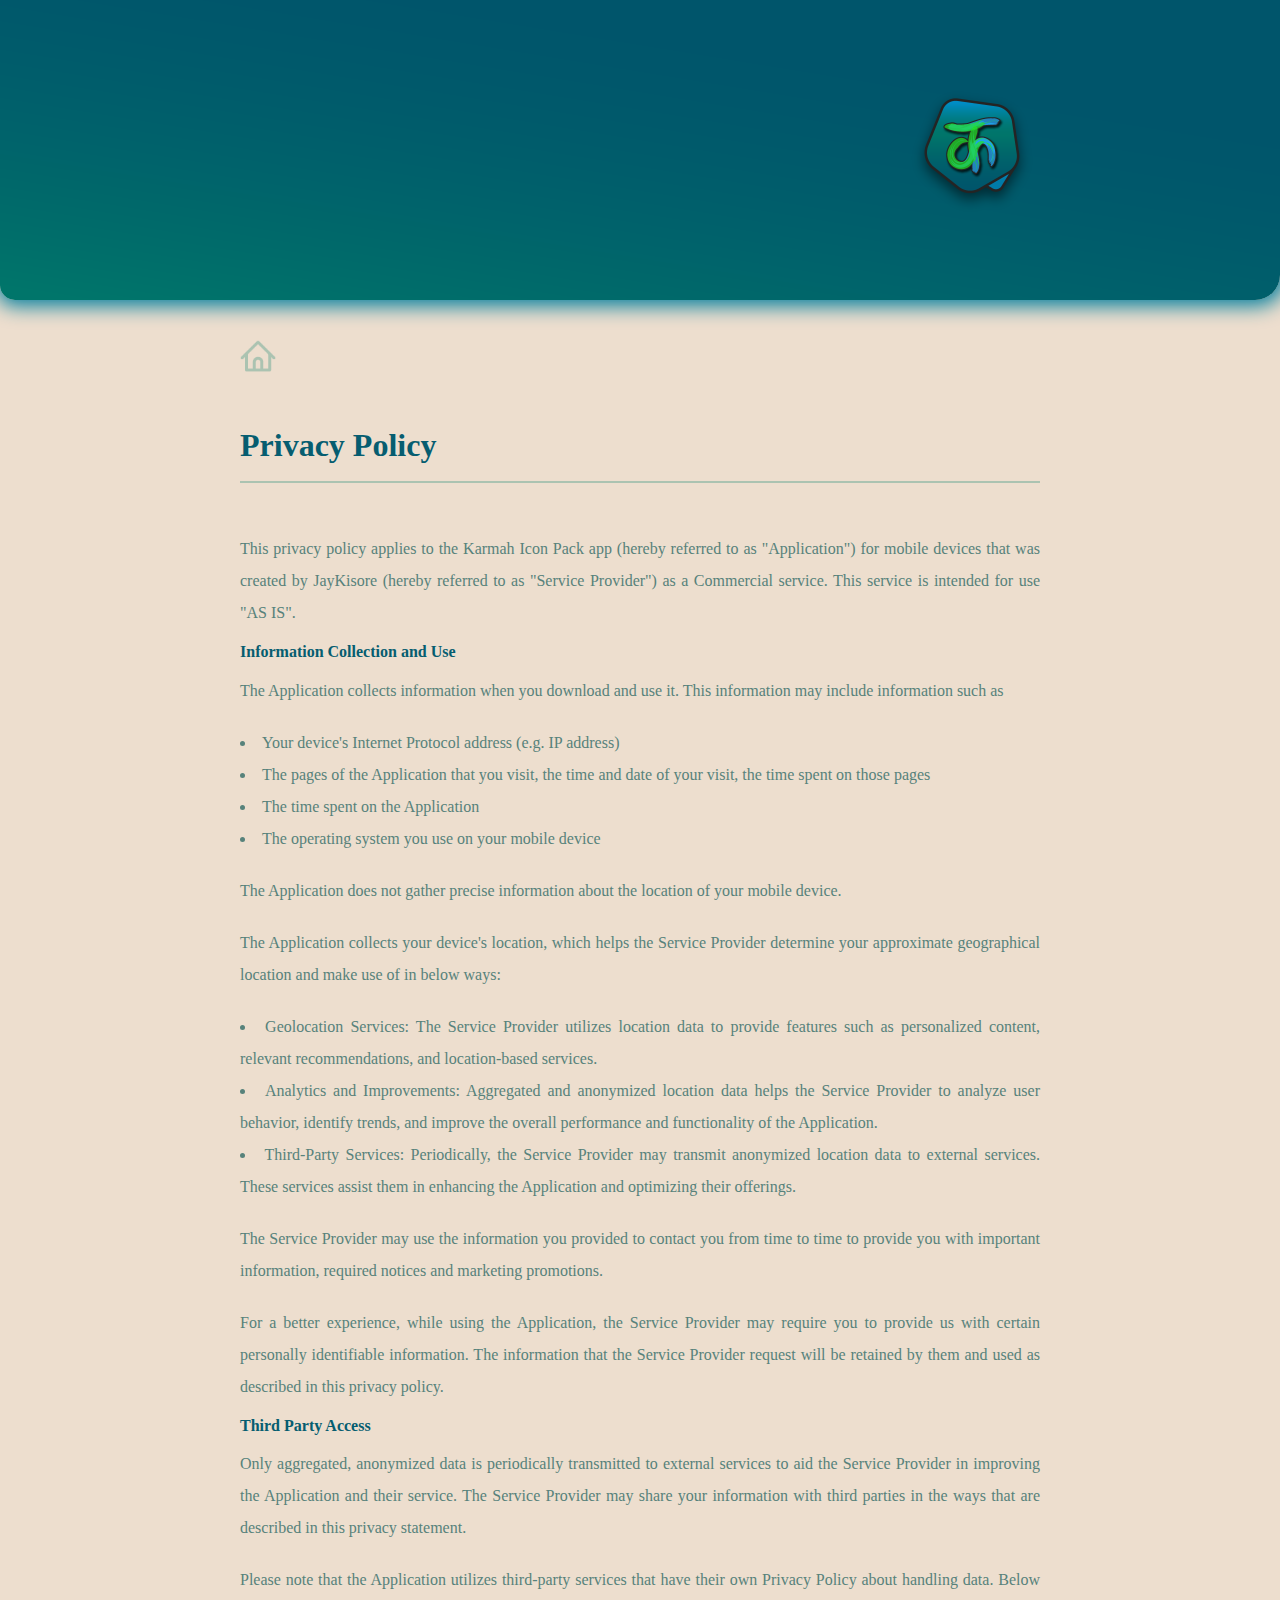
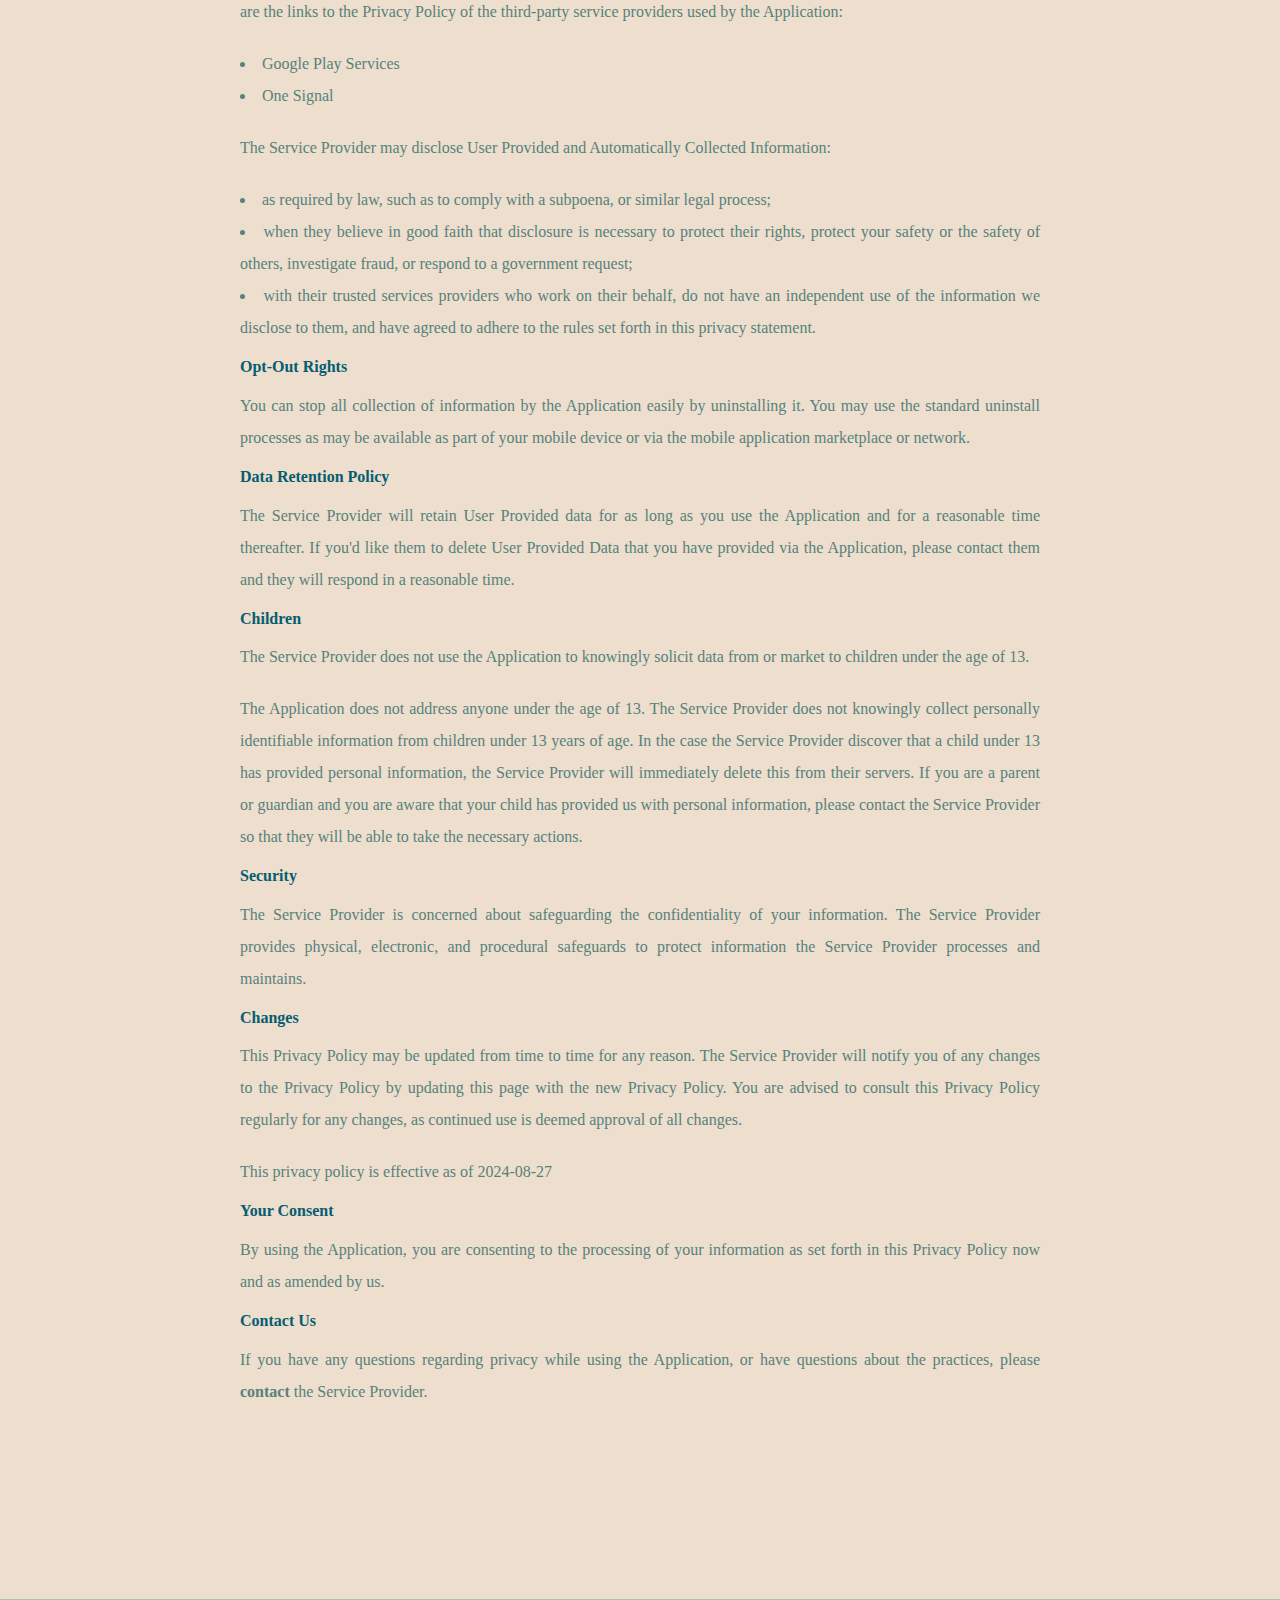
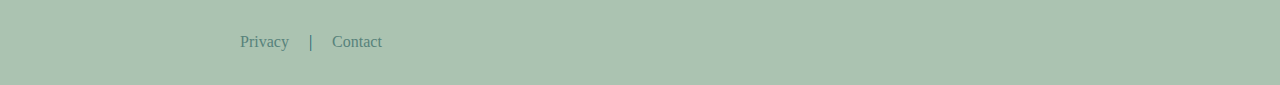
==== privacy.html @ 28a18512 "Site Upload" ====
<!doctype html>
<html>
<head>
<meta charset="utf-8">
<meta http-equiv="X-UA-Compatible" content="IE=edge">
<meta name="viewport" content="width=device-width, initial-scale=1.0">
<title>Karmah Icon Pack</title>
<link href="css/styles.css" rel="stylesheet" type="text/css">
<style type="text/css">
a:link {
	text-decoration: none;
	color: #57827b;
}
a:visited {
	text-decoration: none;
	color: #57827b;
}
a:hover {
	text-decoration: none;
	color: #065d70;
}
a:active {
	text-decoration: none;
	color: #065d70;
}
</style>
<link href="css/bootstrap-4.4.1.css" rel="stylesheet" type="text/css">
</head>

<body class="body">
<header class="header">
  <div> <img src="images/hero.png" alt="" class="heroImage"/> </div>
</header>
<div class="main">
  <div class="container">
    <div class="comfort"> <a href="index.html"><img src="images/btn-home.png" width="36" alt="Home Button"/> </a> </div>
    <div class="comfort">
      <h1>Privacy Policy</h1>
      <hr class = "line">
      </hr>
    </div>
    <p class="text"> This privacy policy applies to the Karmah Icon Pack app (hereby referred to as "Application") for mobile devices that was created by JayKisore (hereby referred to as "Service Provider") as a Commercial service. This service is intended for use "AS IS".</p>
    <h4>Information Collection and Use</h4>
    <p class="text">The Application collects information when you download and use it. This information may include information such as </p>
    <ul class="text">
      <li>Your device's Internet Protocol address (e.g. IP address)</li>
      <li>The pages of the Application that you visit, the time and date of your visit, the time spent on those pages</li>
      <li>The time spent on the Application</li>
      <li>The operating system you use on your mobile device</li>
    </ul>
    <p class="text"> The Application does not gather precise information about the location of your mobile device.</p>
    <p class="text"> The Application collects your device's location, which helps the Service Provider determine your approximate geographical location and make use of in below ways:</p>
    <ul class="text">
      <li>Geolocation Services: The Service Provider utilizes location data to provide features such as personalized content, relevant recommendations, and location-based services.</li>
      <li>Analytics and Improvements: Aggregated and anonymized location data helps the Service Provider to analyze user behavior, identify trends, and improve the overall performance and functionality of the Application.</li>
      <li>Third-Party Services: Periodically, the Service Provider may transmit anonymized location data to external services. These services assist them in enhancing the Application and optimizing their offerings.</li>
    </ul>
    <p class="text"> The Service Provider may use the information you provided to contact you from time to time to provide you with important information, required notices and marketing promotions.</p>
    <p class="text"> For a better experience, while using the Application, the Service Provider may require you to provide us with certain personally identifiable information. The information that the Service Provider request will be retained by them and used as described in this privacy policy.</p>
    <h4>Third Party Access</h4>
    <p class="text"> Only aggregated, anonymized data is periodically transmitted to external services to aid the Service Provider in improving the Application and their service. The Service Provider may share your information with third parties in the ways that are described in this privacy statement.</p>
    <p class="text"> Please note that the Application utilizes third-party services that have their own Privacy Policy about handling data. Below are the links to the Privacy Policy of the third-party service providers used by the Application:</p>
    <ul class="text">
      <li><a href="https://www.google.com/policies/privacy/" target="_blank" rel="noopener noreferrer">Google Play Services</a></li>
      <li><a href="https://onesignal.com/privacy_policy" target="_blank" rel="noopener noreferrer">One Signal</a></li>
    </ul>
    <p class="text"> The Service Provider may disclose User Provided and Automatically Collected Information:</p>
    <ul class="text">
      <li>as required by law, such as to comply with a subpoena, or similar legal process;</li>
      <li>when they believe in good faith that disclosure is necessary to protect their rights, protect your safety or the safety of others, investigate fraud, or respond to a government request;</li>
      <li>with their trusted services providers who work on their behalf, do not have an independent use of the information we disclose to them, and have agreed to adhere to the rules set forth in this privacy statement.</li>
    </ul>
    <h4>Opt-Out Rights</h4>
    <p class="text"> You can stop all collection of information by the Application easily by uninstalling it. You may use the standard uninstall processes as may be available as part of your mobile device or via the mobile application marketplace or network.</p>
    <h4>Data Retention Policy</h4>
    <p class="text"> The Service Provider will retain User Provided data for as long as you use the Application and for a reasonable time thereafter. If you'd like them to delete User Provided Data that you have provided via the Application, please contact them  and they will respond in a reasonable time.</p>
    <h4>Children</h4>
    <p class="text"> The Service Provider does not use the Application to knowingly solicit data from or market to children under the age of 13.</p>
    <p class="text"> The Application does not address anyone under the age of 13.
      The Service Provider does not knowingly collect personally
      identifiable information from children under 13 years of age. In the case
      the Service Provider discover that a child under 13 has provided
      personal information, the Service Provider will immediately
      delete this from their servers. If you are a parent or guardian
      and you are aware that your child has provided us with
      personal information, please contact the Service Provider  so that
      they will be able to take the necessary actions.</p>
    <h4>Security</h4>
    <p class="text"> The Service Provider is concerned about safeguarding the confidentiality of your information. The Service Provider provides physical, electronic, and procedural safeguards to protect information the Service Provider processes and maintains.</p>
    <h4>Changes</h4>
    <p class="text"> This Privacy Policy may be updated from time to time for any reason. The Service Provider will notify you of any changes to the Privacy Policy by updating this page with the new Privacy Policy. You are advised to consult this Privacy Policy regularly for any changes, as continued use is deemed approval of all changes.</p>
    <p class="text"> This privacy policy is effective as of 2024-08-27</p>
    <br>
    <h4>Your Consent</h4>
    <p class="text"> By using the Application, you are consenting to the processing of your information as set forth in this Privacy Policy now and as amended by us.</p>
    <br>
    <h4>Contact Us</h4>
    <p class="text"> If you have any questions regarding privacy while using the Application, or have questions about the practices, please <a style="font-weight:bold" href="mailto:KarmahIcons@gmail.com"> contact </a> the Service Provider. </p>
    <div class="comfort2"> <a> &nbsp </a> </div>
  </div>
</div>
<footer class="fotter">
  <div class="main">
    <div class="container"> <a href="privacy.html">Privacy</a> <a class="container">&nbsp &nbsp | &nbsp &nbsp </a> <a href="mailto:KarmahIcons@gmail.com">Contact</a> </div>
  </div>
</footer>
</body>
</html>
---- css/styles.css ----
* {
	  padding: 0;
	  margin: 0;
	  box-sizing: border-box;
	}
	html {
	  height: 100%;
	}
	.heroImage {
	  float: right;
	  width: 100%;
	  border-bottom-left-radius: 15px;
	  border-bottom-right-radius: 25px;
	  -webkit-box-shadow: 1px 1px 20px 5px #037F9E;
	  box-shadow: 1px 1px 20px 5px #037F9E;
	}
	.body {
	  font-size: 1rem;
	  line-height: 1.6;
	  font-family: "Roboto Medium", Roboto;
	  color: #065D70;
	  min-height: 100%;
	  display: flex;
	  flex-direction: column;
	  background-color: #EDDECE;
	}
	.header {}
	.fotter {
	  padding: 20px;
	  margin-top: auto;
	  min-height: 50px;
	  background-color: #ABC3B1;
	}
	.main {
	  margin: 0px auto;
	  height: auto;
		width: 95%;
		max-width: 800px;
	}
	.container {
	  margin: 10px auto;
	  height: auto;
	}
	.text {
	  width: 100%;
	  padding-top: 10px;
	  padding-bottom: 10px;
	  text-align: justify;
	  font-weight: lighter;
	  line-height: 32px;
	  float: left;
	  color: #57827B;
		list-style: inside;
	}
	.comfort {
	  margin-top: 40px;
	  margin-bottom: 40px;
	}

.comfort2 {
	  margin-top: 120px;
	  margin-bottom: 120px;
	}

.center{
	margin-top: 80px;
	  margin-bottom: 80px;
		text-align: center;
}

.btn{
	color: #004454 !important;
	font-size: 1.35rem !important;
	border-radius: 15px;
	padding: ;
	background-color: #39B38C;
	transition-property: background;
	transition-duration: 0.3s;
	transition-timing-function: ease;
	transition-delay: 0;
	border: 3px solid #004454;
	padding-top: 15px;
	padding-right: 30px;
	padding-bottom: 15px;
	padding-left: 30px;
}


.btn:hover {
	background-color: #306EF0;
		color: #EDDECE !important;
		border: 3px solid #306EF0;


}

.line{
	
	margin-top: 10px;
	margin-bottom: 10px;
  border: 1px solid #ABC3B1;	
}
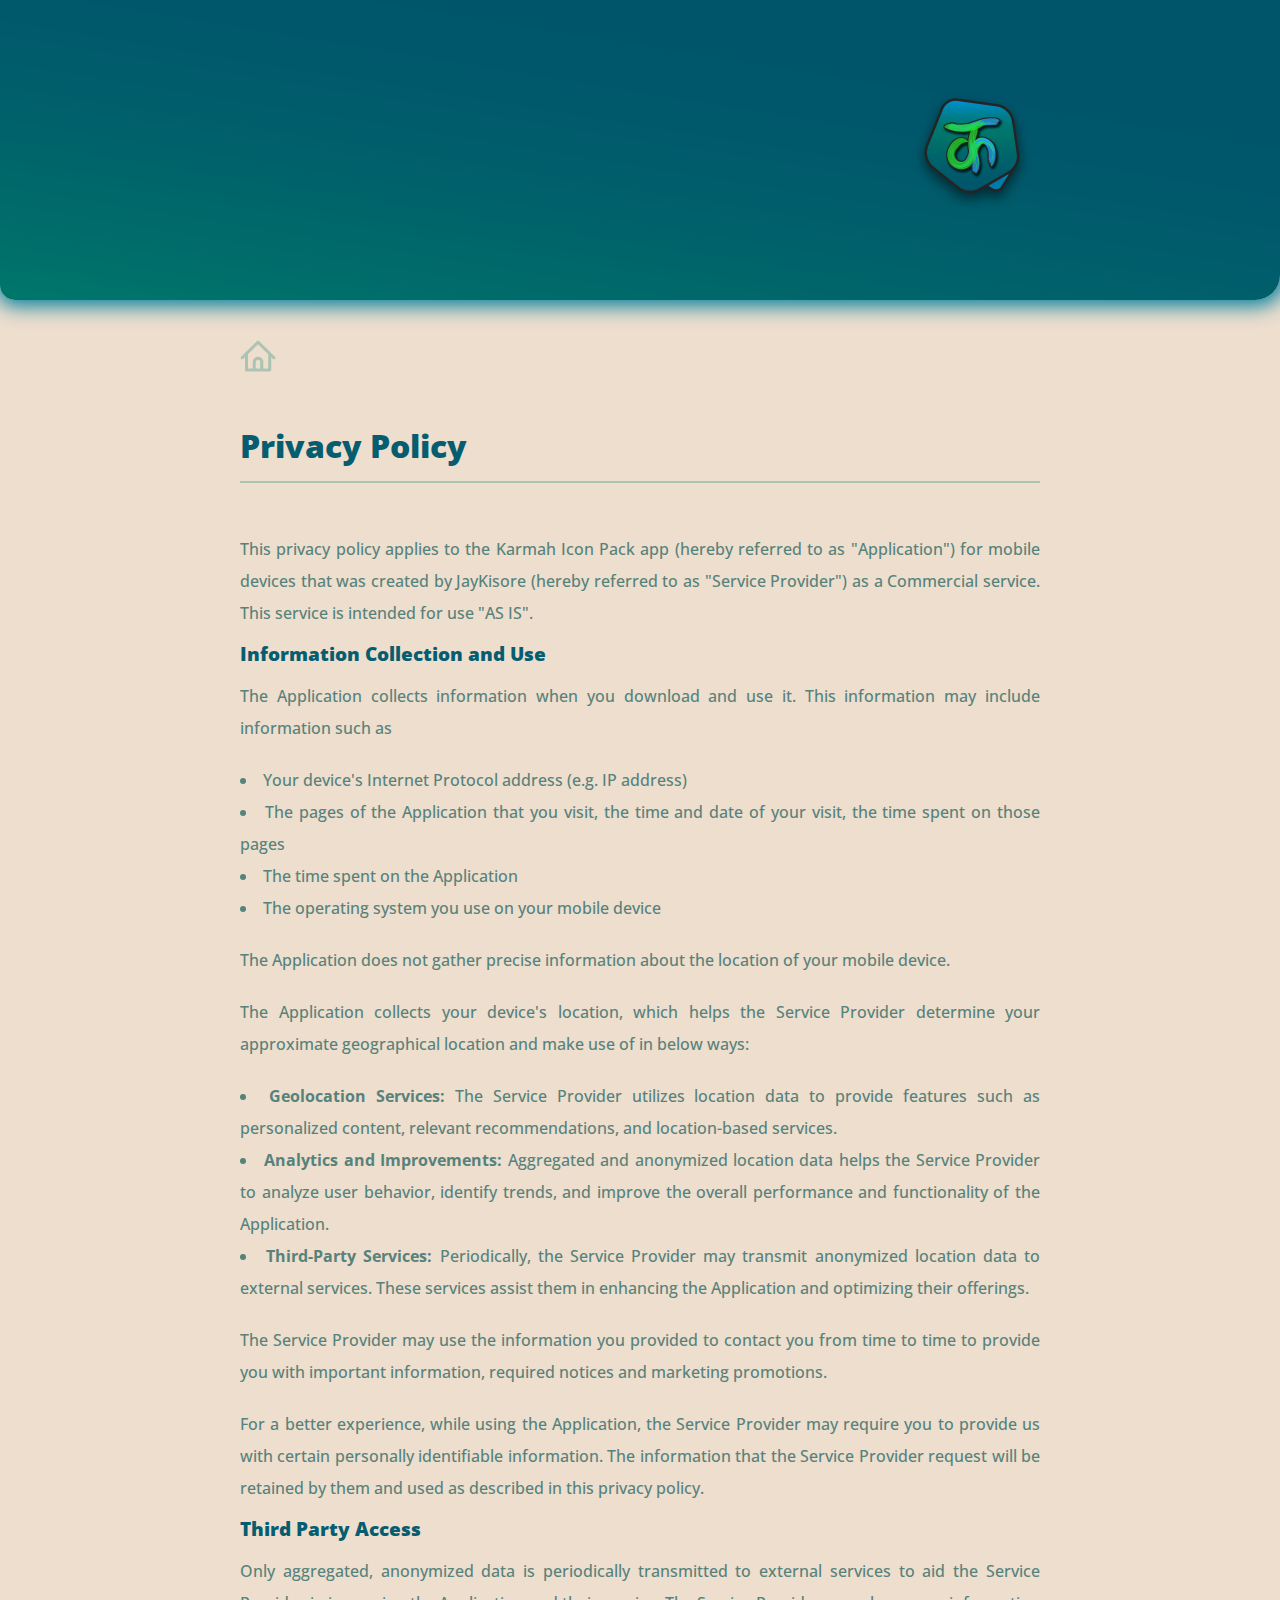
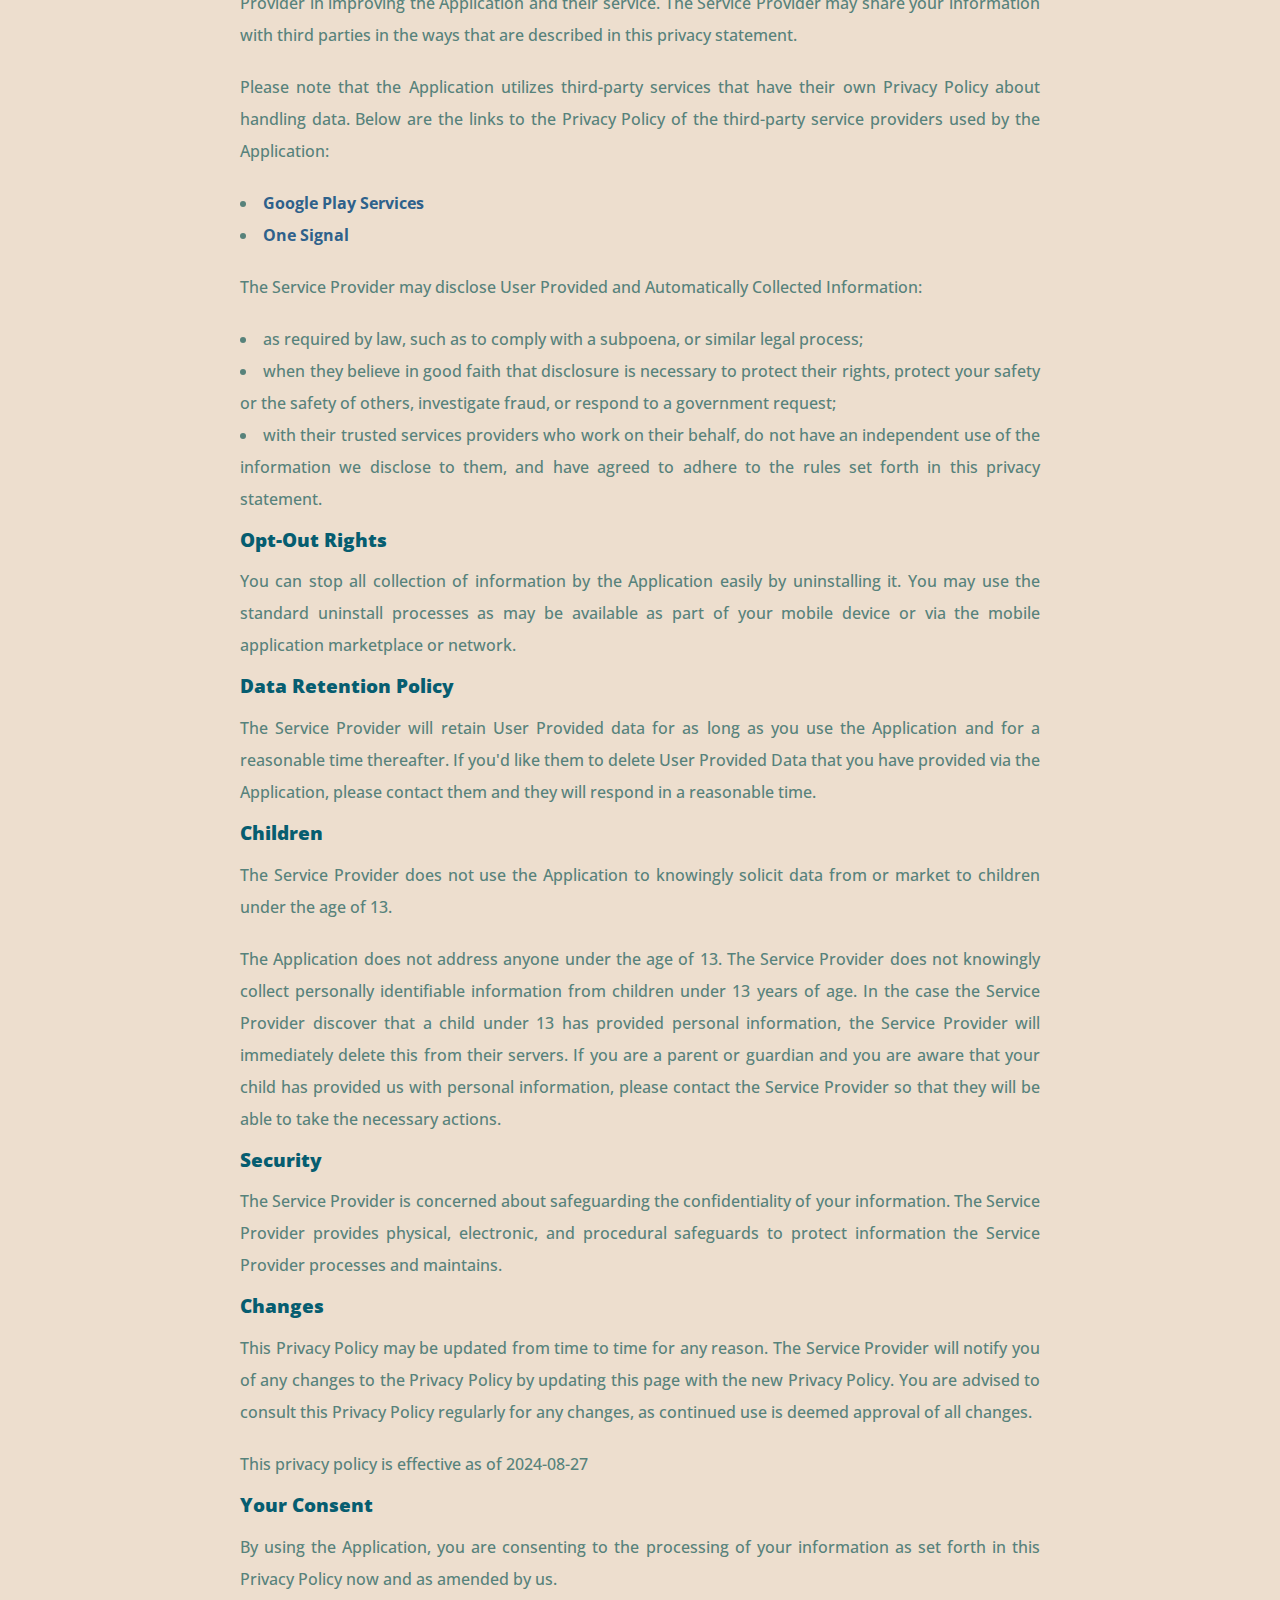
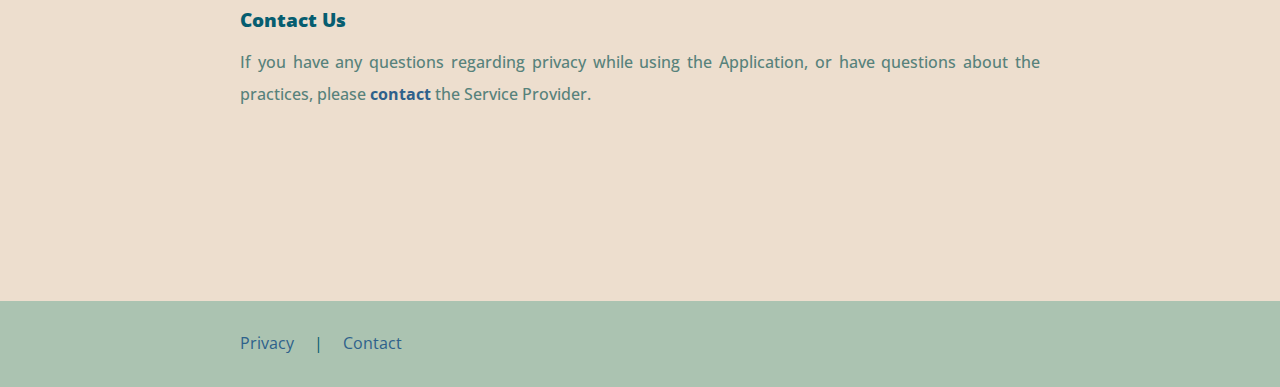
==== commit 8dbc4df3: "Css" ====
--- a/privacy.html
+++ b/privacy.html
@@ -5,26 +5,14 @@
 <meta http-equiv="X-UA-Compatible" content="IE=edge">
 <meta name="viewport" content="width=device-width, initial-scale=1.0">
 <title>Karmah Icon Pack</title>
+<link rel="shortcut icon" type="image/x-icon" href="images/favicon.ico">
 <link href="css/styles.css" rel="stylesheet" type="text/css">
-<style type="text/css">
-a:link {
-	text-decoration: none;
-	color: #57827b;
-}
-a:visited {
-	text-decoration: none;
-	color: #57827b;
-}
-a:hover {
-	text-decoration: none;
-	color: #065d70;
-}
-a:active {
-	text-decoration: none;
-	color: #065d70;
-}
-</style>
-<link href="css/bootstrap-4.4.1.css" rel="stylesheet" type="text/css">
+<style type="text/css"></style>
+<!--<link href="css/bootstrap-4.4.1.css" rel="stylesheet" type="text/css">-->
+
+<link rel="preconnect" href="https://fonts.googleapis.com">
+<link rel="preconnect" href="https://fonts.gstatic.com" crossorigin>
+<link href="https://fonts.googleapis.com/css2?family=Open+Sans:ital,wght@0,300..800;1,300..800&display=swap" rel="stylesheet">
 </head>
 
 <body class="body">
@@ -35,7 +23,7 @@
   <div class="container">
     <div class="comfort"> <a href="index.html"><img src="images/btn-home.png" width="36" alt="Home Button"/> </a> </div>
     <div class="comfort">
-      <h1>Privacy Policy</h1>
+      <h1 style="font-weight: 900">Privacy Policy</h1>
       <hr class = "line">
       </hr>
     </div>
@@ -51,25 +39,35 @@
     <p class="text"> The Application does not gather precise information about the location of your mobile device.</p>
     <p class="text"> The Application collects your device's location, which helps the Service Provider determine your approximate geographical location and make use of in below ways:</p>
     <ul class="text">
-      <li>Geolocation Services: The Service Provider utilizes location data to provide features such as personalized content, relevant recommendations, and location-based services.</li>
-      <li>Analytics and Improvements: Aggregated and anonymized location data helps the Service Provider to analyze user behavior, identify trends, and improve the overall performance and functionality of the Application.</li>
-      <li>Third-Party Services: Periodically, the Service Provider may transmit anonymized location data to external services. These services assist them in enhancing the Application and optimizing their offerings.</li>
+      <li><strong>Geolocation Services:</strong> The Service Provider utilizes location data to provide features such as personalized content, relevant recommendations, and location-based services.</li>
+      <li><strong>Analytics and Improvements:</strong> Aggregated and anonymized location data helps the Service Provider to analyze user behavior, identify trends, and improve the overall performance and functionality of the Application.</li>
+      <li><strong>Third-Party Services:</strong> Periodically, the Service Provider may transmit anonymized location data to external services. These services assist them in enhancing the Application and optimizing their offerings.</li>
     </ul>
     <p class="text"> The Service Provider may use the information you provided to contact you from time to time to provide you with important information, required notices and marketing promotions.</p>
     <p class="text"> For a better experience, while using the Application, the Service Provider may require you to provide us with certain personally identifiable information. The information that the Service Provider request will be retained by them and used as described in this privacy policy.</p>
     <h4>Third Party Access</h4>
     <p class="text"> Only aggregated, anonymized data is periodically transmitted to external services to aid the Service Provider in improving the Application and their service. The Service Provider may share your information with third parties in the ways that are described in this privacy statement.</p>
     <p class="text"> Please note that the Application utilizes third-party services that have their own Privacy Policy about handling data. Below are the links to the Privacy Policy of the third-party service providers used by the Application:</p>
+	
+	
+	
     <ul class="text">
-      <li><a href="https://www.google.com/policies/privacy/" target="_blank" rel="noopener noreferrer">Google Play Services</a></li>
-      <li><a href="https://onesignal.com/privacy_policy" target="_blank" rel="noopener noreferrer">One Signal</a></li>
+      <li><a href="https://www.google.com/policies/privacy/" target="_blank" rel="noopener noreferrer"><strong>Google Play Services</strong></a></li>
+      <li><a href="https://onesignal.com/privacy_policy" target="_blank" rel="noopener noreferrer"><strong>One Signal</strong></a></li>
     </ul>
+	
+	
     <p class="text"> The Service Provider may disclose User Provided and Automatically Collected Information:</p>
     <ul class="text">
       <li>as required by law, such as to comply with a subpoena, or similar legal process;</li>
       <li>when they believe in good faith that disclosure is necessary to protect their rights, protect your safety or the safety of others, investigate fraud, or respond to a government request;</li>
       <li>with their trusted services providers who work on their behalf, do not have an independent use of the information we disclose to them, and have agreed to adhere to the rules set forth in this privacy statement.</li>
     </ul>
+	
+	
+	
+	
+	
     <h4>Opt-Out Rights</h4>
     <p class="text"> You can stop all collection of information by the Application easily by uninstalling it. You may use the standard uninstall processes as may be available as part of your mobile device or via the mobile application marketplace or network.</p>
     <h4>Data Retention Policy</h4>
@@ -90,10 +88,8 @@
     <h4>Changes</h4>
     <p class="text"> This Privacy Policy may be updated from time to time for any reason. The Service Provider will notify you of any changes to the Privacy Policy by updating this page with the new Privacy Policy. You are advised to consult this Privacy Policy regularly for any changes, as continued use is deemed approval of all changes.</p>
     <p class="text"> This privacy policy is effective as of 2024-08-27</p>
-    <br>
     <h4>Your Consent</h4>
     <p class="text"> By using the Application, you are consenting to the processing of your information as set forth in this Privacy Policy now and as amended by us.</p>
-    <br>
     <h4>Contact Us</h4>
     <p class="text"> If you have any questions regarding privacy while using the Application, or have questions about the practices, please <a style="font-weight:bold" href="mailto:KarmahIcons@gmail.com"> contact </a> the Service Provider. </p>
     <div class="comfort2"> <a> &nbsp </a> </div>
--- a/css/styles.css
+++ b/css/styles.css
@@ -1,8 +1,28 @@
-	* {
-	  padding: 0;
-	  margin: 0;
-	  box-sizing: border-box;
+/*
+
+.open-sans-light {
+  font-family: "Open Sans", sans-serif;
+  font-optical-sizing: auto;
+  font-weight: 300 ;
+  font-style: normal;
+  font-variation-settings:
+    "wdth" 300;
+}
+
+*/
+
+
+
+* {
+	padding: 0;
+	margin: 0;
+	box-sizing: border-box;
+	font-family: "Open Sans", sans-serif;
+
 	}
+
+
+
 	html {
 	  height: 100%;
 	}
@@ -15,16 +35,16 @@
 	  box-shadow: 1px 1px 20px 5px #037F9E;
 	}
 	.body {
-	  font-size: 1rem;
-	  line-height: 1.6;
-	  font-family: "Roboto Medium", Roboto;
-	  color: #065D70;
-	  min-height: 100%;
-	  display: flex;
-	  flex-direction: column;
-	  background-color: #EDDECE;
+	font-size: 1rem;
+	line-height: 1.6;
+	color: #065D70;
+	min-height: 100%;
+	display: flex;
+	flex-direction: column;
+	background-color: #EDDECE;
 	}
-	.header {}
+
+	
 	.fotter {
 	  padding: 20px;
 	  margin-top: auto;
@@ -34,69 +54,87 @@
 	.main {
 	  margin: 0px auto;
 	  height: auto;
-		width: 95%;
-		max-width: 800px;
+	  width: 95%;
+	  max-width: 800px;
 	}
 	.container {
 	  margin: 10px auto;
 	  height: auto;
 	}
 	.text {
-	  width: 100%;
-	  padding-top: 10px;
-	  padding-bottom: 10px;
-	  text-align: justify;
-	  font-weight: lighter;
-	  line-height: 32px;
-	  float: left;
-	  color: #57827B;
-		list-style: inside;
+	width: 100%;
+	padding-top: 10px;
+	padding-bottom: 10px;
+	text-align: justify;
+	line-height: 32px;
+	float: left;
+	color: #57827B;
+	list-style: inside;
+	font-family: "Open Sans", sans-serif;
+	font-weight: 500;
+
 	}
 	.comfort {
 	  margin-top: 40px;
 	  margin-bottom: 40px;
 	}
-
-.comfort2 {
+	.comfort2 {
 	  margin-top: 120px;
 	  margin-bottom: 120px;
 	}
+	.center {
+	  margin-top: 80px;
+	  margin-bottom: 80px;
+	  text-align: center;
+	}
+	.btn {
+	  color: #004454 !important;
+	  font-size: 1.35rem !important;
+	  border-radius: 15px;
+	  padding: ;
+	  background-color: #39B38C;
+	  transition-property: background;
+	  transition-duration: 0.3s;
+	  transition-timing-function: ease;
+	  transition-delay: 0;
+	  border: 3px solid #004454;
+	  padding-top: 15px;
+	  padding-right: 30px;
+	  padding-bottom: 15px;
+	  padding-left: 30px;
+	}
+	.btn:hover {
+	  border-radius: 15px;
+	  background-color: #306EF0;
+	  color: #EDDECE !important;
+	  border: 3px solid #306EF0;
+	}
+	.line {
+	  margin-top: 10px;
+	  margin-bottom: 10px;
+	  border: 1px solid #ABC3B1;
+	}
 
-.center{
-	margin-top: 80px;
-	  margin-bottom: 80px;
-		text-align: center;
+
+a:link {
+	text-decoration: none;
+	color: #2E618B;
+}
+h4 {
+	font-family: "Open Sans", sans-serif;
+	font-weight: 800;
+	font-size: 1.2rem;
 }
 
-.btn{
-	color: #004454 !important;
-	font-size: 1.35rem !important;
-	border-radius: 15px;
-	padding: ;
-	background-color: #39B38C;
-	transition-property: background;
-	transition-duration: 0.3s;
-	transition-timing-function: ease;
-	transition-delay: 0;
-	border: 3px solid #004454;
-	padding-top: 15px;
-	padding-right: 30px;
-	padding-bottom: 15px;
-	padding-left: 30px;
+a:visited {
+	text-decoration: none;
+	color: #57827b;
 }
-
-
-.btn:hover {
-	background-color: #306EF0;
-		color: #EDDECE !important;
-		border: 3px solid #306EF0;
-
-
+a:hover {
+	text-decoration: none;
+	color: #065d70;
 }
-
-.line{
-	
-	margin-top: 10px;
-	margin-bottom: 10px;
-  border: 1px solid #ABC3B1;	
-}+a:active {
+	text-decoration: none;
+	color: #065d70;
+}
